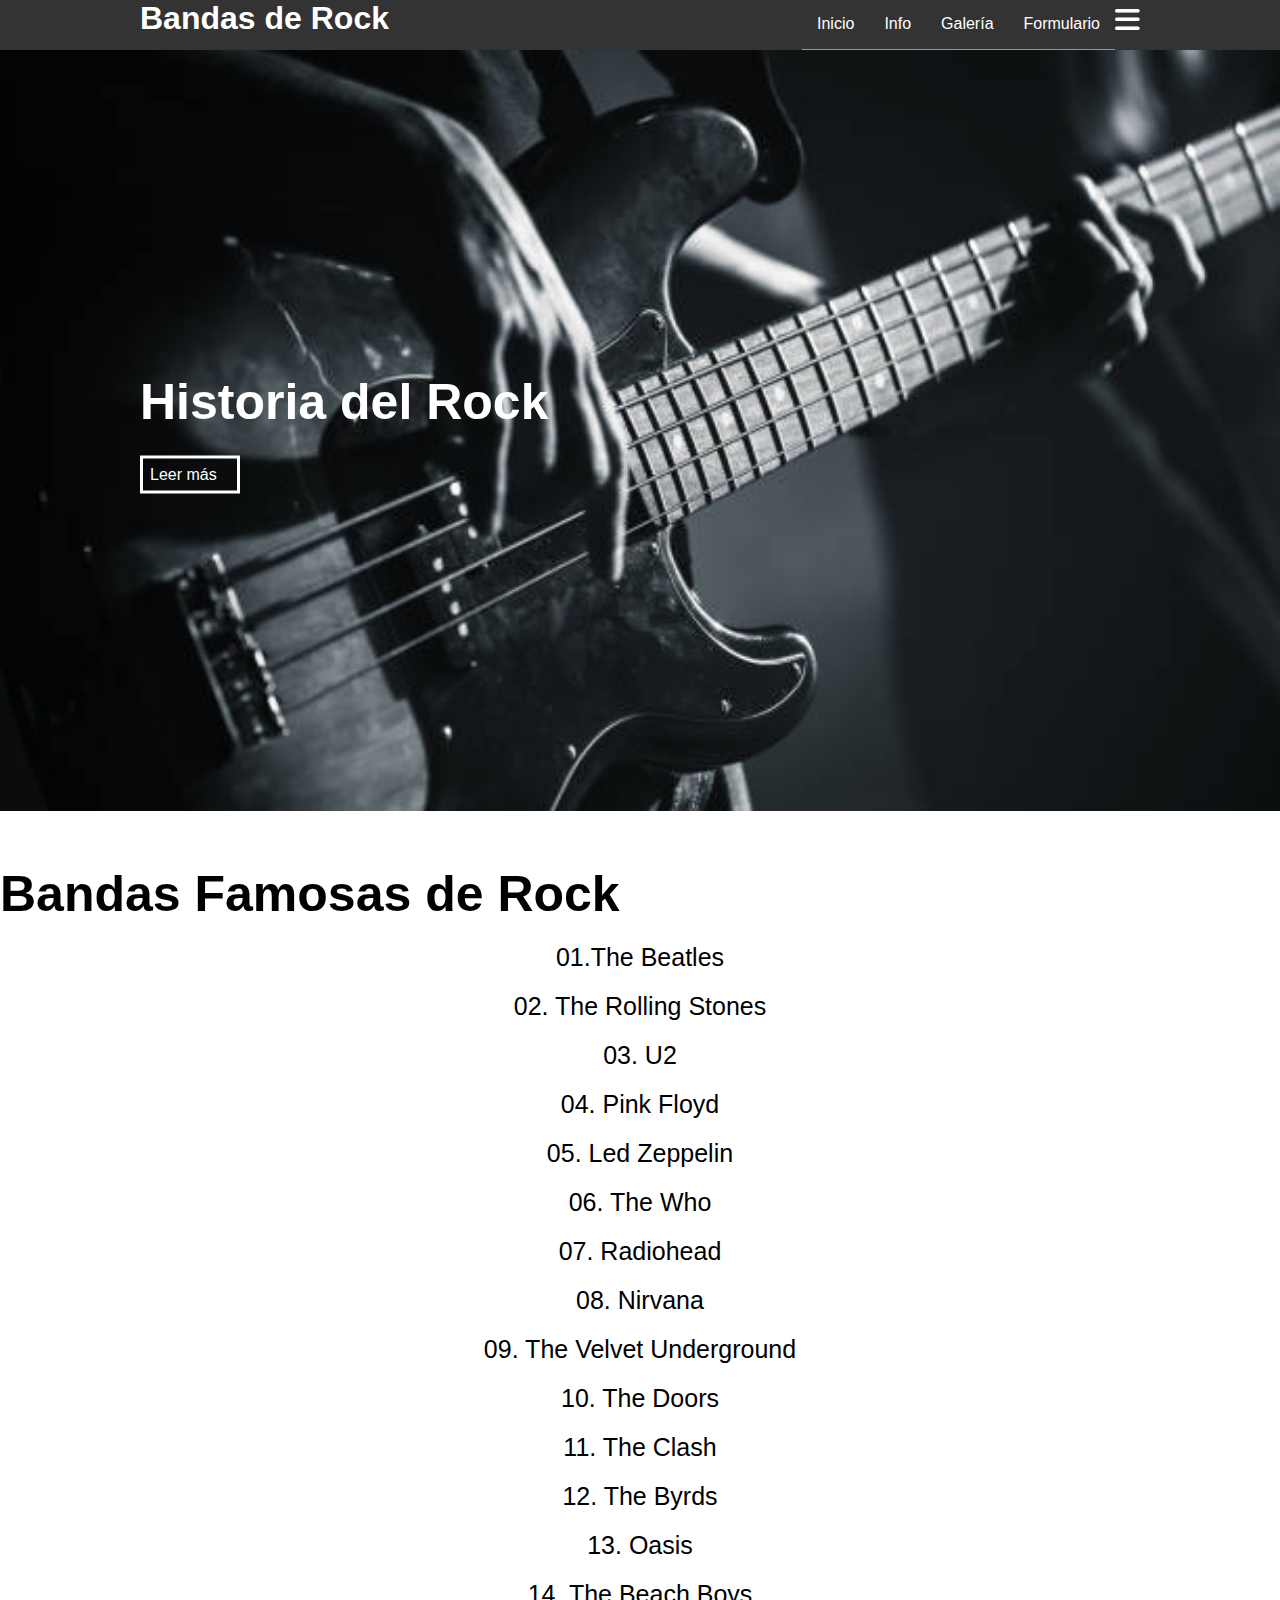
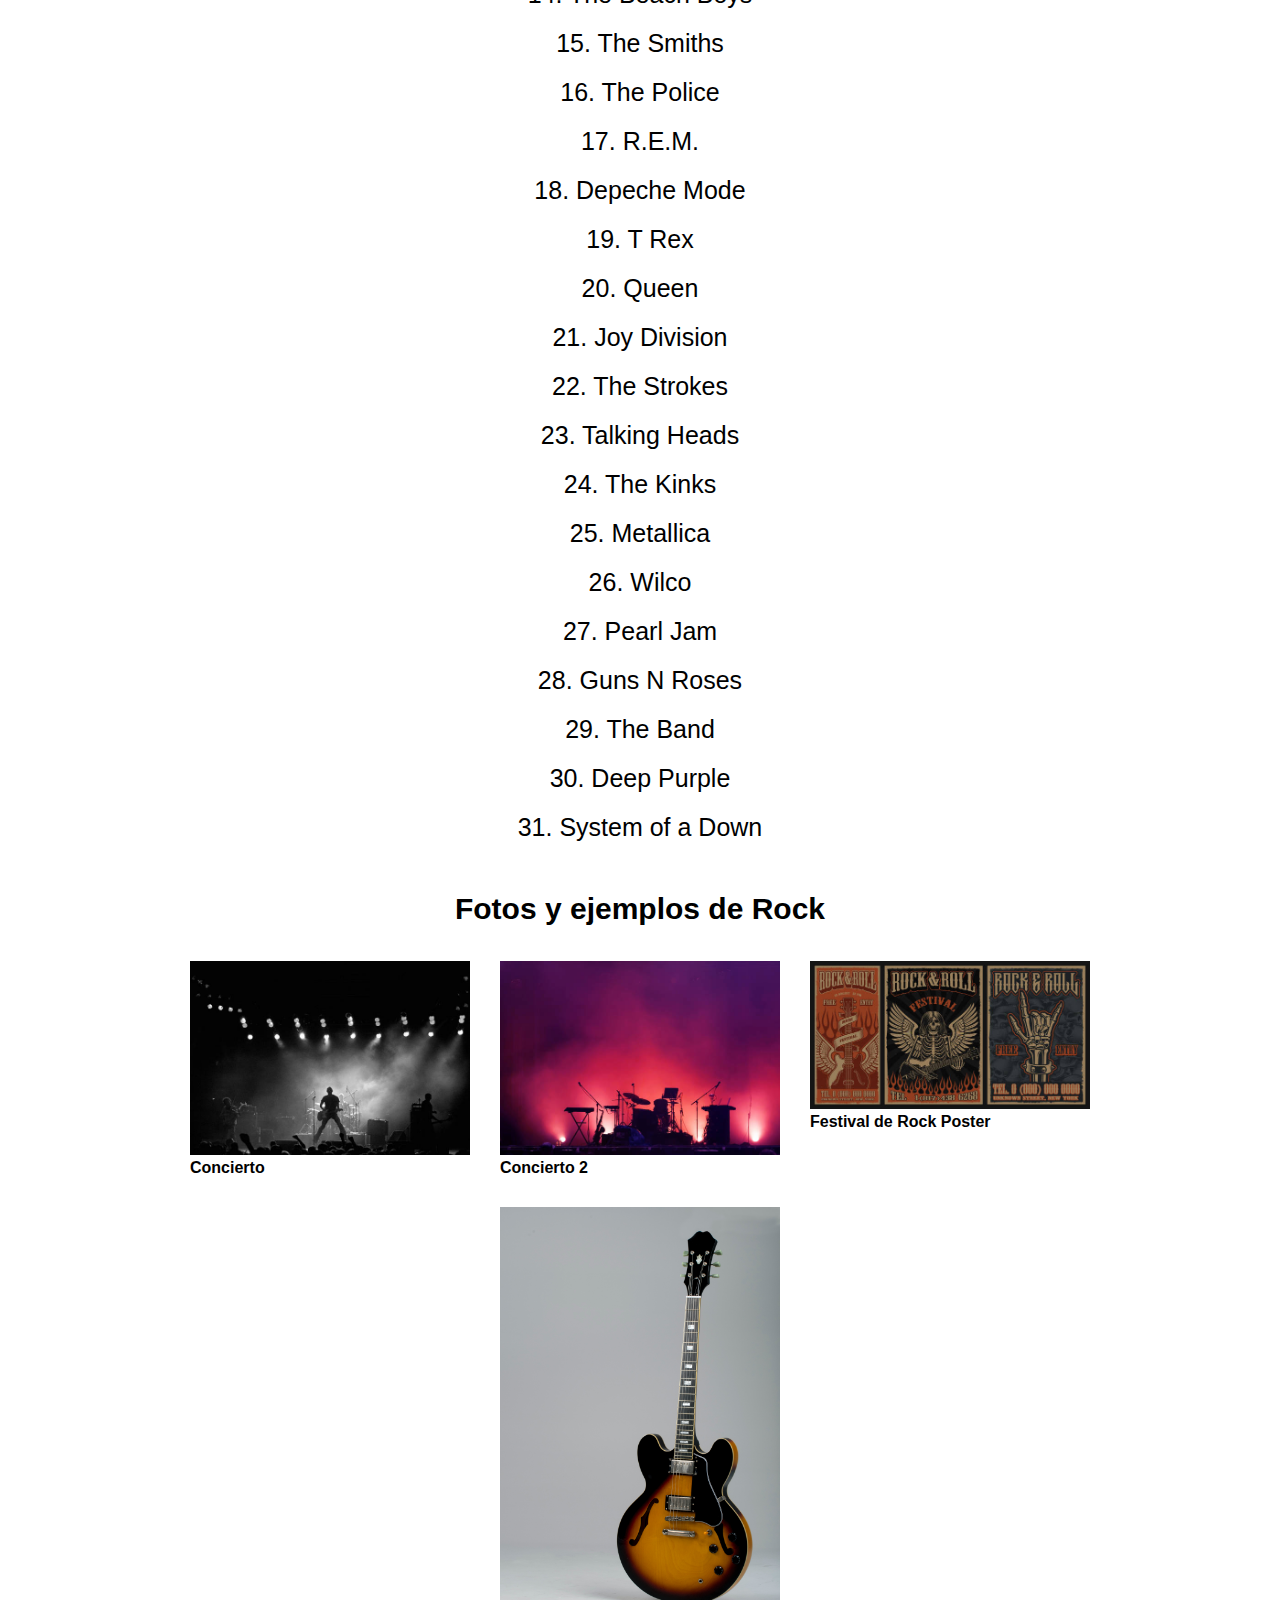
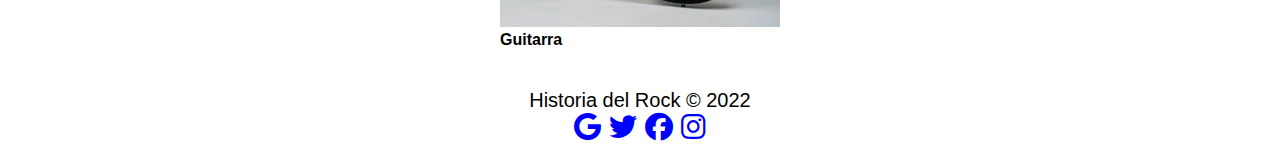
==== index.html @ 6e840512 "Rename Index.html to index.html" ====
<!DOCTYPE html>
<html lang="en">
<head>
    <title>Historia del Rock</title>
    <meta charset="UTF-8">
    <meta http-equiv="X-UA-Compatible" content="IE=edge">
    <meta name="viewport" content="width=device-width, initial-scale=1.0">
    <link rel="stylesheet" href="Estilo Css/estilo.css">
    <link rel="stylesheet" href="Estilo Css/menu.css">
    <link rel="stylesheet" href="https://cdnjs.cloudflare.com/ajax/libs/font-awesome/6.1.1/css/all.min.css">
    <link rel="stylesheet" href="Estilo Css/banner.css">
    <link rel="stylesheet" href="Estilo Css/blog.css">
</head>

<body>


   
    <header>  
        <div class="contenedor">
            <h1>Bandas de Rock</h1>
            <input type="checkbox" id="menu-bar">
            <label class="fa-solid fa-bars" for="menu-bar"></label>
            <nav class="menu">
                <a href="index.html">Inicio</a>
                <a href="Información.html">Info</a>
                <a href="Galería.html">Galería</a>
                <a href="Formulario.html">Formulario</a>
            </nav>    
          </div>
   </header>

   <main>
       <section id="banner">
           <img src="Recursos/ImagenGuitarra.jpg">
           <div class="contenedor">
           <h2>Historia del Rock</h2>
           
           <a href="Información.html">Leer más</a>
           </div>
       </section>

       <section id="banner">
           <h2>Bandas Famosas de Rock</h2>
           <ul>
            <li>01.The Beatles</li>

            <li>02. The Rolling Stones</li>
            
            <li>03. U2</li>
            
            <li>04. Pink Floyd</li>
            
            <li>05. Led Zeppelin</li>
            
            <li>06. The Who</li>
            
            <li>07. Radiohead</li>
            
            <li>08. Nirvana</li>
            
            <li>09. The Velvet Underground</li>
            
            <li>10. The Doors</li>
            
            <li>11. The Clash</li>
            
            <li>12. The Byrds</li>
            
            <li>13. Oasis</li>
            
            <li>14. The Beach Boys</li>
            
            <li>15. The Smiths</li>
            
            <li>16. The Police</li>
            
            <li>17. R.E.M.</li>
            
            <li>18. Depeche Mode</li>
            
            <li>19. T Rex</li>
            
            <li>20. Queen</li>
            
            <li>21. Joy Division</li>
            
            <li>22. The Strokes</li>
            
            <li>23. Talking Heads</li>
            
            <li>24. The Kinks</li>
            
            <li>25. Metallica</li>
            
            <li>26. Wilco</li>
            
            <li>27. Pearl Jam</li>
            
            <li>28. Guns N Roses</li>
            
            <li>29. The Band</li>
            
            <li>30. Deep Purple</li>

            <li>31. System of a Down</li>
           

           </ul>

       </section>

       <section id="blog">
            <h3>Fotos y ejemplos de Rock</h3>
            <div class="contenedor">
                <article>
                    <img src="Recursos/Rock1.jpg">
                    <h4>Concierto</h4>
                </article>
                <article>
                    <img src="Recursos/Rock2.jpg">
                    <h4>Concierto 2</h4>
                </article>
                <article>
                    <img src="Recursos/Rock3.jpg">
                    <h4>Festival de Rock Poster</h4>
                </article>
                <article>
                    <img src="Recursos/Guitarra.jpg">
                    <h4>Guitarra</h4>
                </article>
            </div>
  
    </main>

    <footer>
        <div class="contenedor">
            <p class="copy">Historia del Rock &copy; 2022</p>
            <div class="redes">
                <a class="fa-brands fa-google" href="https://www.google.com.ar/"></a>
                <a class="fa-brands fa-twitter" href="https://twitter.com/"></a>
                <a class="fa-brands fa-facebook" href="https://www.facebook.com/"></a>
                <a class="fa-brands fa-instagram" href="https://www.instagram.com/"></a>
            </div>
       </div>
    </footer>
  

</body>
</html>
---- Estilo Css/estilo.css ----
*{
  margin: 0%;
  padding: 0%;
  box-sizing: border-box;
}

body{
  font-family: sans-serif;
  
}
header{
 
  width: 100%;
  height: 50px;
  background: #333;
  color: #fff;
  position: fixed;
  top: 0;
  left: 0;
  z-index: 100;

}

header .contenedor {
  display: table;
}

.contenedor {

  width: 98%;
  margin: auto;


}
h1{	
  float: left;

}

h1 {
	-webkit-animation: tracking-in-expand 1s cubic-bezier(0.215, 0.610, 0.355, 1.000) both;
	        animation: tracking-in-expand 1s cubic-bezier(0.215, 0.610, 0.355, 1.000) both;
}
@-webkit-keyframes tracking-in-expand {
  0% {
    letter-spacing: -0.5em;
    opacity: 0;
  }
  40% {
    opacity: 0.6;
  }
  100% {
    opacity: 1;
  }
}
@keyframes tracking-in-expand {
  0% {
    letter-spacing: -0.5em;
    opacity: 0;
  }
  40% {
    opacity: 0.6;
  }
  100% {
    opacity: 1;
  }
}


section {
  width: 100%;
  margin-bottom:25px
}

.copy {
  font-size: 20px;
}

footer .contenedor {
  display: flex;
  flex-wrap: wrap;
  justify-content: center;
}
.redes {
  width: 100%;
  text-align: center;
  font-size: 28px;
}

.redes a {
  color: blue;
  text-decoration: none;
}

@media (min-width:1024px) {
  .contenedor {
    width: 1000px;
  }
}
---- Estilo Css/menu.css ----
#menu-bar {
    display: none;
}

header label {
    float: right;
    font-size: 28px;
    margin: 6px 0;
    cursor: pointer;
}

.menu {
    position: absolute;
    top: 50px;
    left: 0;
    width: 100%;
    height: 100vh;
    background: rgba(51,51,51,0.9);
    transition: all 0.5s;
    transform: translateX(-100%);
}

.menu a {

    display: block;
    color: #fff;
    height: 50px;
    text-decoration: none;
    padding: 15px;
    border-bottom: 1px solid rgba(255,255,255,0.5);
}
.menu a:hover {
    background: rgba(255,255,255,0.3);
}
#menu-bar:checked ~ .menu {
    transform: translateX(0%);
}
@media (min-width:1024px){
    .menu {
        position: static;
        width: auto;
        height: auto;
        transform: translateX(0%);
        float: right;
        display: flex;
    }

    header label {
        display: none;
    }
}
---- Estilo Css/banner.css ----
#banner{
    margin-top: 50px;
    position: relative;
}

#banner img {
    width: 100%;
    height: 100%;
}

#banner .contenedor {
    position: absolute;
    top: 50%;
    left: 50%;
    transform: translateX(-50%) translateY(-50%);
    color: rgb(255, 255, 255);
    
    
}


#banner a {
    display: block;
    width: 100px;
    color: #fff;
    text-decoration: none;
    padding: 7px;
    margin-top: 10px;
    border: 3px solid #fff
}
#banner a:hover {
    background: rgba(51,51,51,0.5);
}

#banner a:hover {
    background: rgba(51,51,51,0.5);
}
@media (min-width:480px) {
    #banner h2{
        font-size: 50px;
    }
    #banner a {
        margin-top: 25px;
    }
}
@media (win-width:768px) {
    #banner {
        height: 300px;
        overflow: hidden;
    }

    #banner img {
        height: auto;
        margin-top: -100px;
    }
}
@media (win-width:1024px) {
    #banner img{
        margin-top: -200px;        
    }
}
---- Estilo Css/blog.css ----
#blog h3 {
    margin: 20px;
    text-align: center;
    font-size: 30px;
}

#blog h4 {
    font-size: 20;
}



#blog .contenedor {
    display: flex;
    justify-content: center;
    flex-wrap: wrap;
}

#blog article {
    margin: 15px;
}

#blog img {
    width: 100%;
    max-width: 280px;
}



section  {
    margin-top: 50px;
}
li {
    margin-top: 20px;
    display: flex;
    justify-content: center;
    flex-wrap: wrap;
    font-size: 25px;
}
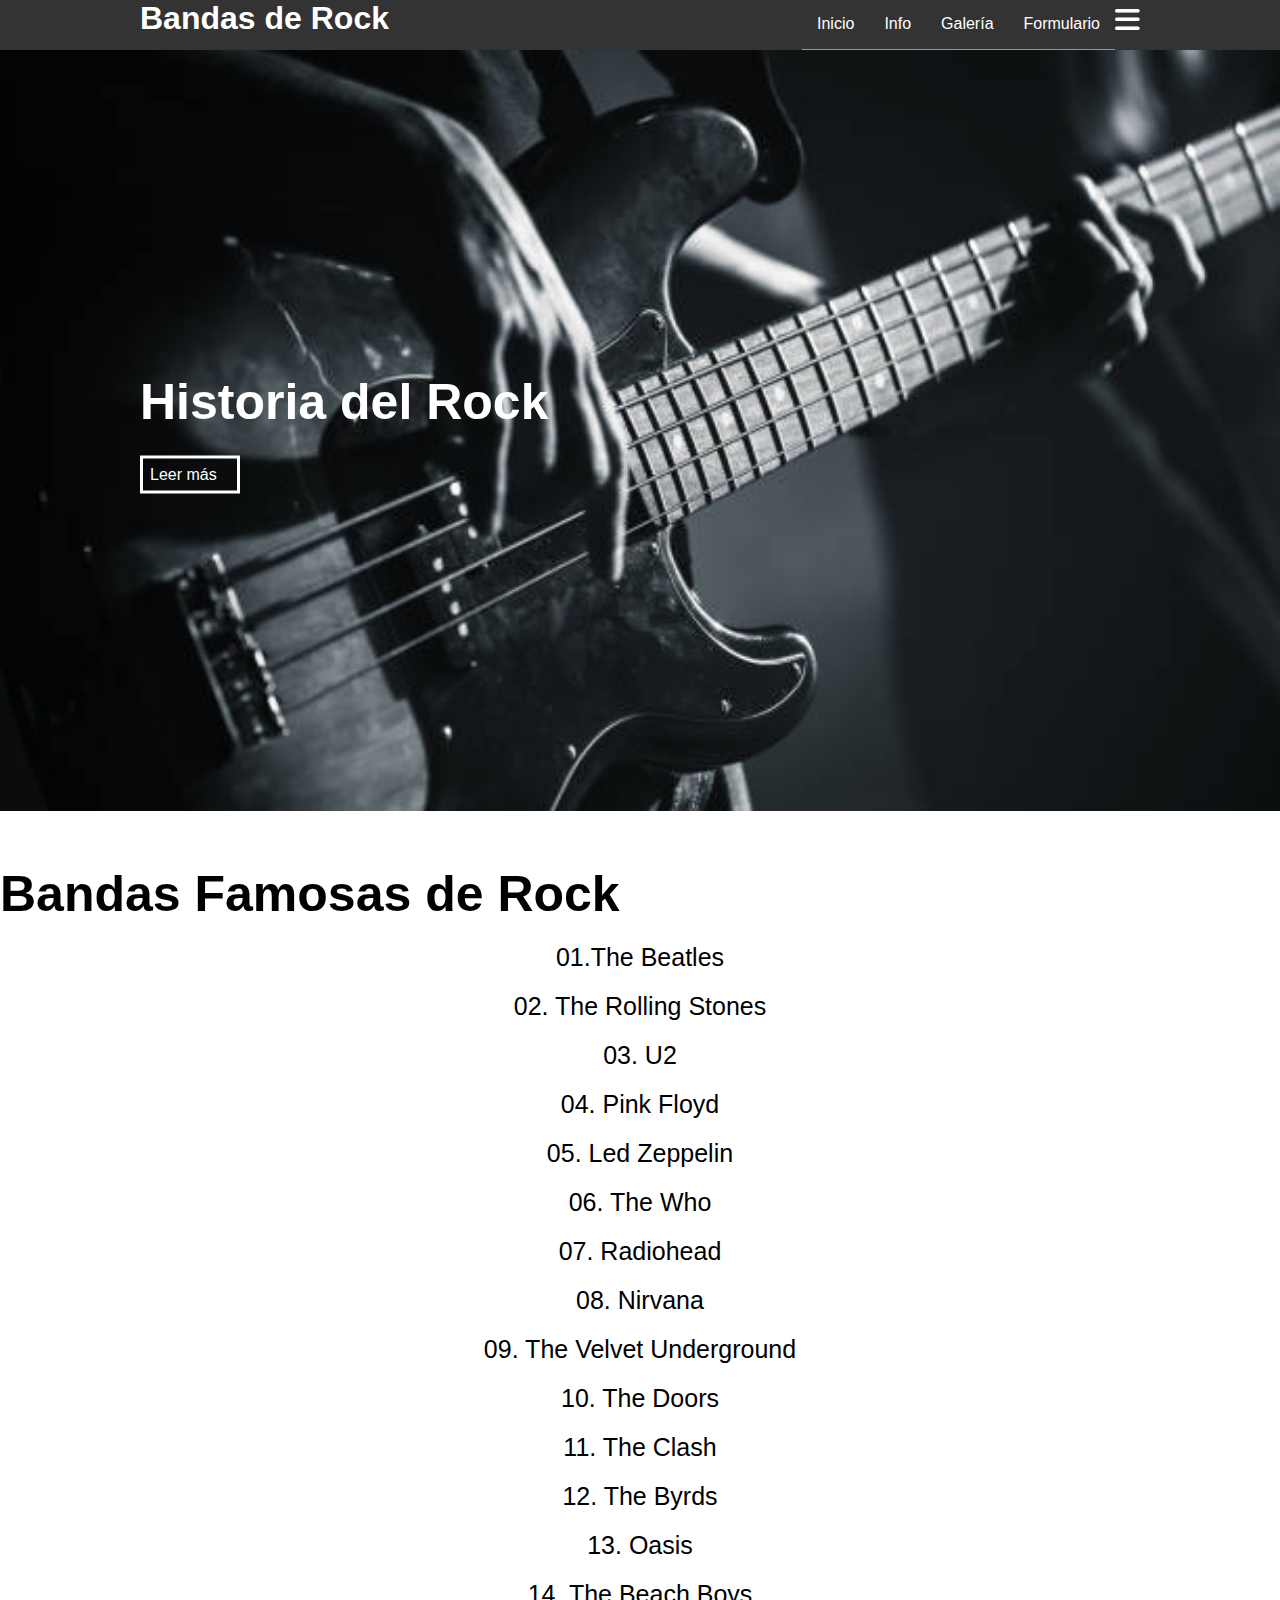
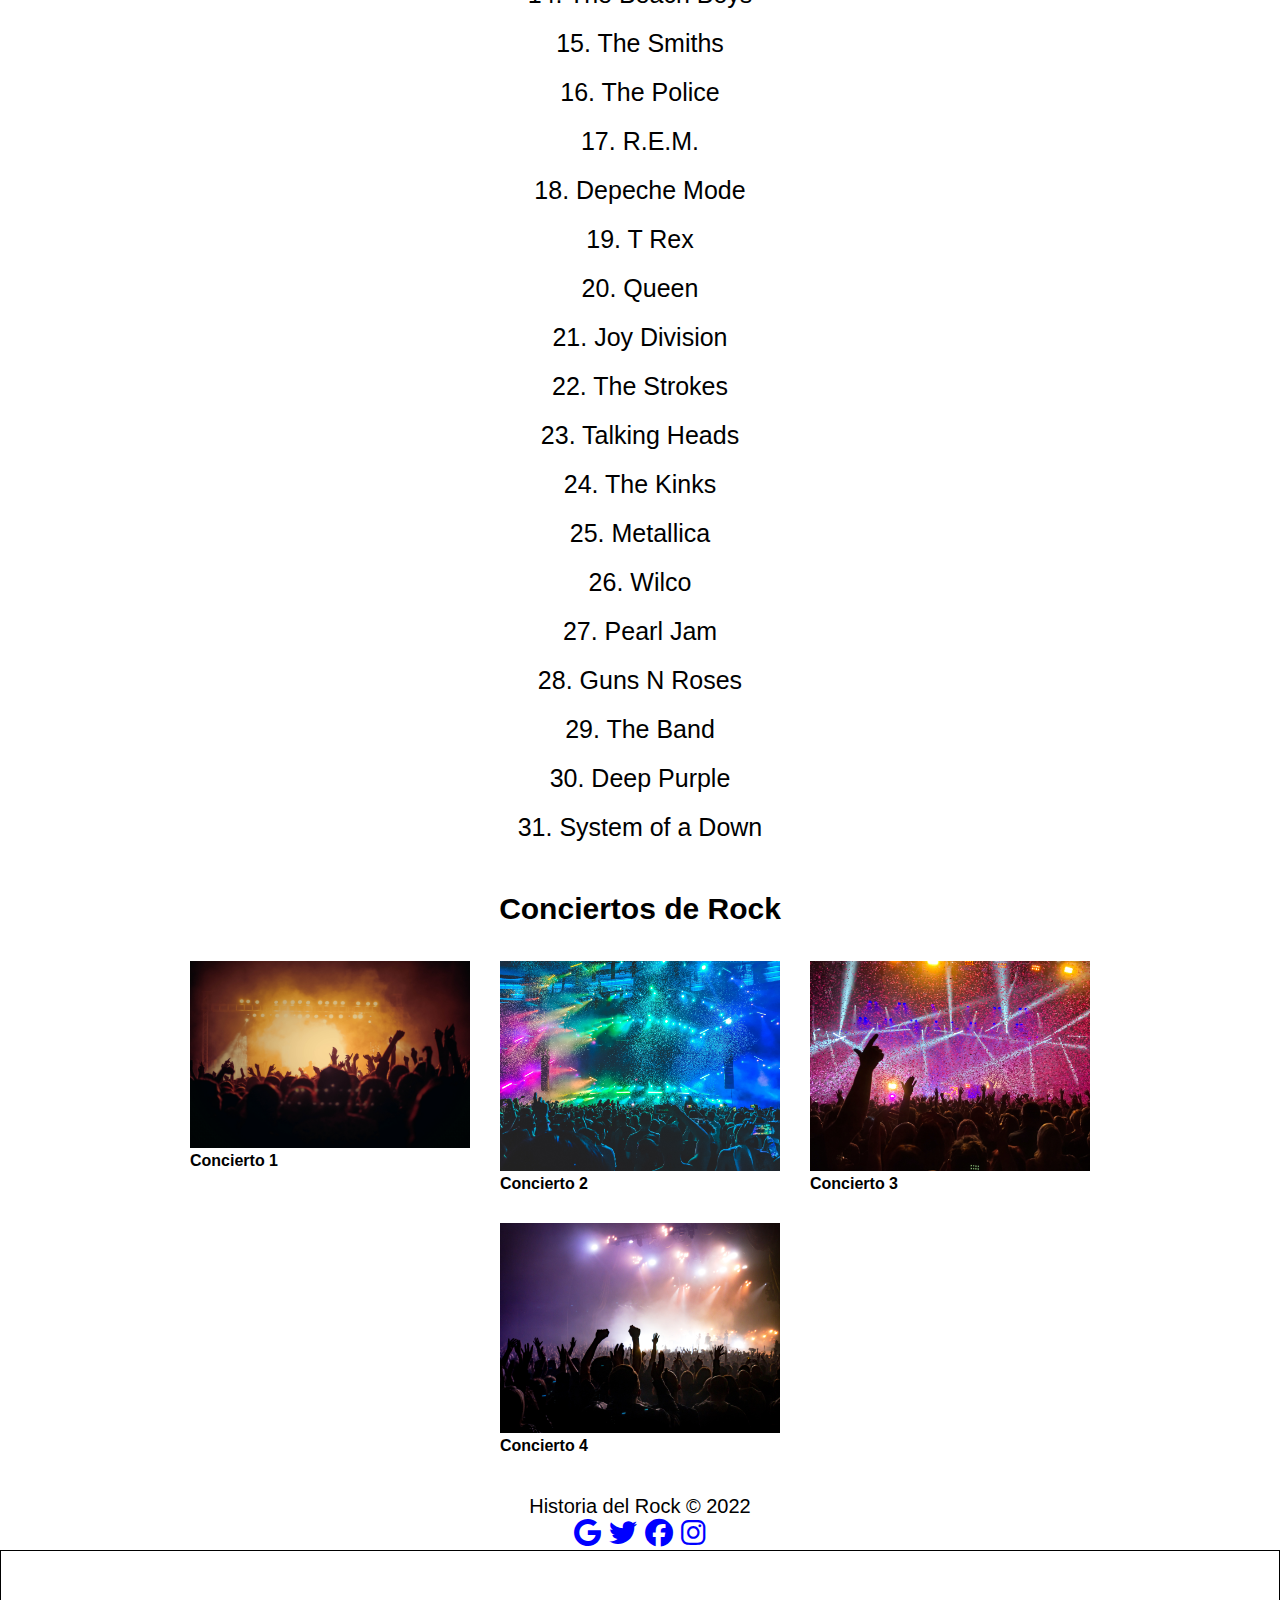
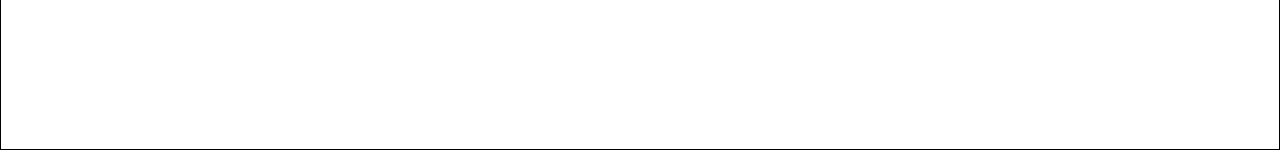
==== commit 3762503d: "cambio de codigo" ====
--- a/index.html
+++ b/index.html
@@ -111,23 +111,23 @@
        </section>
 
        <section id="blog">
-            <h3>Fotos y ejemplos de Rock</h3>
+            <h3>Conciertos de Rock</h3>
             <div class="contenedor">
                 <article>
-                    <img src="Recursos/Rock1.jpg">
-                    <h4>Concierto</h4>
+                    <img src="Recursos/Concierto1.jpg">
+                    <h4>Concierto 1</h4>
                 </article>
                 <article>
-                    <img src="Recursos/Rock2.jpg">
+                    <img src="Recursos/Concierto2.jpg">
                     <h4>Concierto 2</h4>
                 </article>
                 <article>
-                    <img src="Recursos/Rock3.jpg">
-                    <h4>Festival de Rock Poster</h4>
+                    <img src="Recursos/Concierto3.jpg">
+                    <h4>Concierto 3</h4>
                 </article>
                 <article>
-                    <img src="Recursos/Guitarra.jpg">
-                    <h4>Guitarra</h4>
+                    <img src="Recursos/Concierto4.jpg">
+                    <h4>Concierto 4</h4>
                 </article>
             </div>
   
@@ -144,7 +144,13 @@
             </div>
        </div>
     </footer>
-  
+    <iframe id="inlineFrameExample"
+    title="Inline Frame Example"
+    width="300"
+    height="200"
+    src="https://www.openstreetmap.org/export/embed.html?bbox=-0.004017949104309083%2C51.47612752641776%2C0.00030577182769775396%2C51.478569861898606&layer=mapnik">
+</iframe>
+
 
 </body>
 </html>
--- a/Estilo Css/estilo.css
+++ b/Estilo Css/estilo.css
@@ -96,4 +96,12 @@
   .contenedor {
     width: 1000px;
   }
-}+}
+iframe {
+  border: 1px solid black;
+  width: 100%;
+}
+
+.output {
+  background: #eee;
+}
